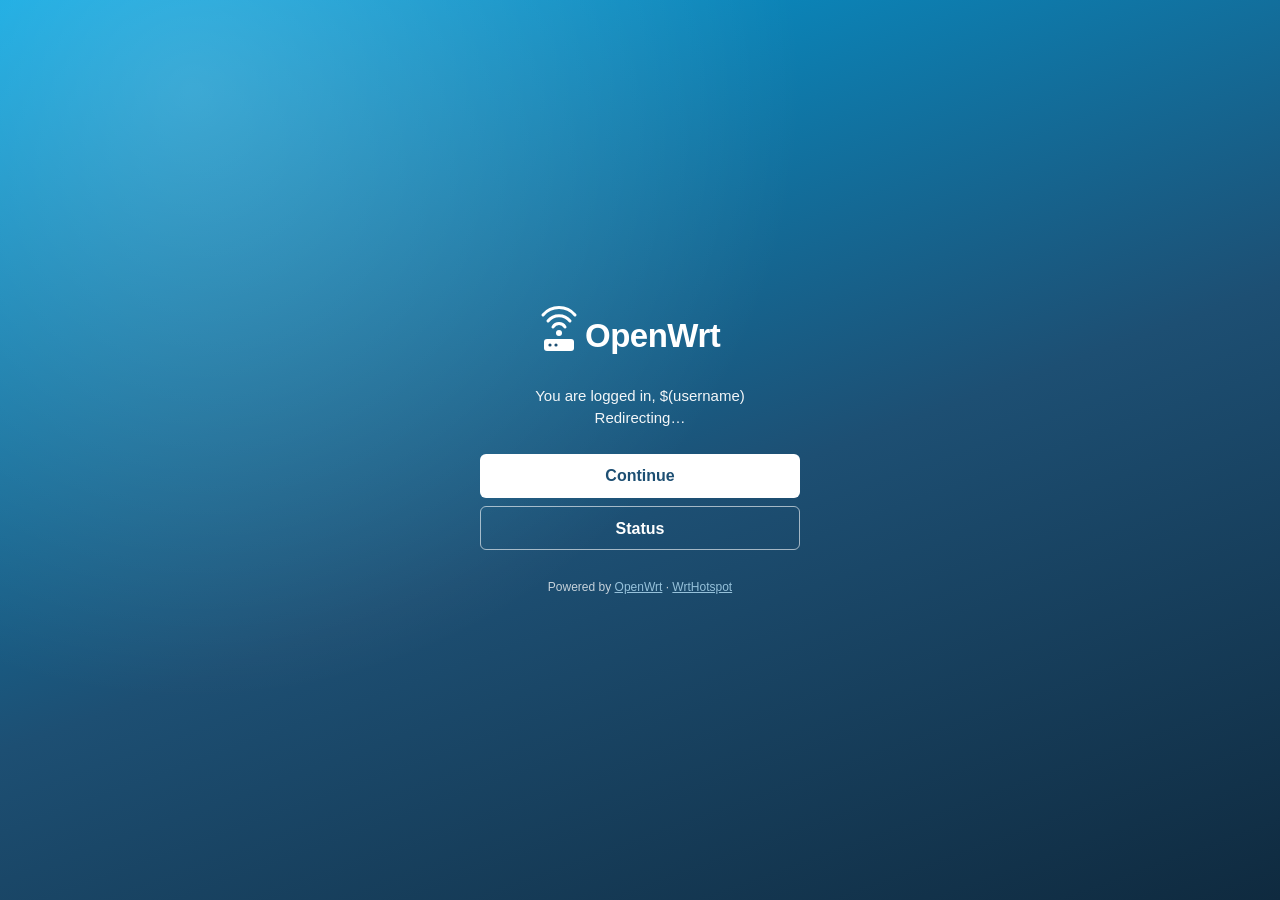
==== feed/net/wrt-hotspot/files/usr/share/wrthotspot/pages/classic/alogin.html @ c1c27a22 "Login pages: upload page sets as a zip, classic sample, MikroTik fixes LuCI gets a Login Pages view:" ====
<!doctype html>
<html lang="en">
<head>
<meta charset="utf-8">
<meta http-equiv="pragma" content="no-cache">
<meta http-equiv="expires" content="-1">
<meta name="viewport" content="width=device-width, initial-scale=1">
<meta http-equiv="refresh" content="2; url=$(link-redirect)">
<title>$(identity) - Connected</title>
<link rel="stylesheet" href="css/style.css">
</head>
<body>
<main class="main">
	<div class="wrap">
		<img class="logo" src="img/logo.svg" alt="OpenWrt">
		<p class="info">You are logged in, $(username)<br>Redirecting&hellip;</p>
		<a class="button" href="$(link-redirect)">Continue</a>
		<a class="button ghost" href="$(link-status)">Status</a>
		<p class="info bt">Powered by <a href="https://openwrt.org/">OpenWrt</a> &middot; <a href="https://github.com/usamakkhan/wrt-hotspot">WrtHotspot</a></p>
	</div>
</main>
</body>
</html>
---- feed/net/wrt-hotspot/files/usr/share/wrthotspot/pages/classic/css/style.css ----
/* WrtHotspot "classic" login pages: a full-screen gradient with a centered
   column, in the spirit of RouterOS's stock hotspot page. Themes: default,
   body.lite, body.dark. */

* { box-sizing: border-box; }

html, body {
	margin: 0;
	min-height: 100%;
	font-family: -apple-system, "Segoe UI", Roboto, Helvetica, Arial, sans-serif;
	font-size: 16px;
	color: #fff;
}

body {
	background-color: #1d4f73;
	background-image:
		radial-gradient(circle at 15% 10%, rgba(255, 255, 255, .22), rgba(255, 255, 255, 0) 45%),
		linear-gradient(160deg, #00a3e0 0%, #1d4f73 55%, #0f2a3f 100%);
	background-attachment: fixed;
}

a { color: #bfe9ff; }

.main {
	min-height: 100vh;
	display: flex;
	align-items: center;
	justify-content: center;
	padding: 24px 16px;
}

.wrap {
	width: 100%;
	max-width: 320px;
	text-align: center;
	animation: fadein .6s ease-out;
}

@keyframes fadein { from { opacity: 0; transform: translateY(8px); } to { opacity: 1; transform: none; } }

.logo {
	display: block;
	width: 210px;
	max-width: 80%;
	margin: 0 auto 28px;
}

.info {
	margin: 0 0 24px;
	line-height: 1.5;
	font-size: 15px;
	opacity: .95;
}

.info.alert {
	padding: 10px 12px;
	border-radius: 6px;
	background: rgba(220, 53, 69, .85);
	opacity: 1;
}

.info.bt {
	margin: 28px 0 0;
	font-size: 12px;
	opacity: .75;
}

label {
	position: relative;
	display: block;
	margin-bottom: 12px;
}

.ico {
	position: absolute;
	left: 14px;
	top: 50%;
	width: 16px;
	height: 16px;
	transform: translateY(-50%);
	opacity: .8;
}

input[type=text], input[type=password] {
	width: 100%;
	height: 44px;
	padding: 0 14px 0 42px;
	border: 1px solid rgba(255, 255, 255, .35);
	border-radius: 6px;
	background: rgba(255, 255, 255, .12);
	color: #fff;
	font-size: 16px;
	outline: none;
}

input[type=text]::placeholder, input[type=password]::placeholder { color: rgba(255, 255, 255, .7); }

input[type=text]:focus, input[type=password]:focus {
	border-color: #fff;
	background: rgba(255, 255, 255, .2);
}

input[type=submit], .button {
	display: block;
	width: 100%;
	height: 44px;
	margin-top: 8px;
	border: 0;
	border-radius: 6px;
	background: #fff;
	color: #1d4f73;
	font-size: 16px;
	font-weight: 600;
	line-height: 44px;
	text-decoration: none;
	cursor: pointer;
}

input[type=submit]:hover, .button:hover { background: #e6f6ff; }

.button.ghost {
	background: transparent;
	border: 1px solid rgba(255, 255, 255, .6);
	color: #fff;
}

table {
	width: 100%;
	margin: 0 0 20px;
	border-collapse: collapse;
	text-align: left;
	font-size: 14px;
}

td { padding: 7px 4px; border-bottom: 1px solid rgba(255, 255, 255, .2); }
td:first-child { opacity: .8; white-space: nowrap; }
.wrapword { word-break: break-all; }

/* Lite: light background, dark text. */
body.lite { color: #1d2b36; background: #eef3f7; }
body.lite a { color: #00749e; }
body.lite input[type=text], body.lite input[type=password] {
	color: #1d2b36; background: #fff; border-color: #c7d3dc;
}
body.lite input::placeholder { color: #7a8a96; }
body.lite .ico { filter: invert(1); }
body.lite .logo { filter: invert(.85); }
body.lite input[type=submit], body.lite .button { background: #00a3e0; color: #fff; }
body.lite .button.ghost { background: transparent; color: #00749e; border-color: #00a3e0; }
body.lite td { border-color: #d7e0e6; }

/* Dark: near-black background. */
body.dark { background: #15191d; }
body.dark input[type=submit], body.dark .button { background: #00a3e0; color: #fff; }
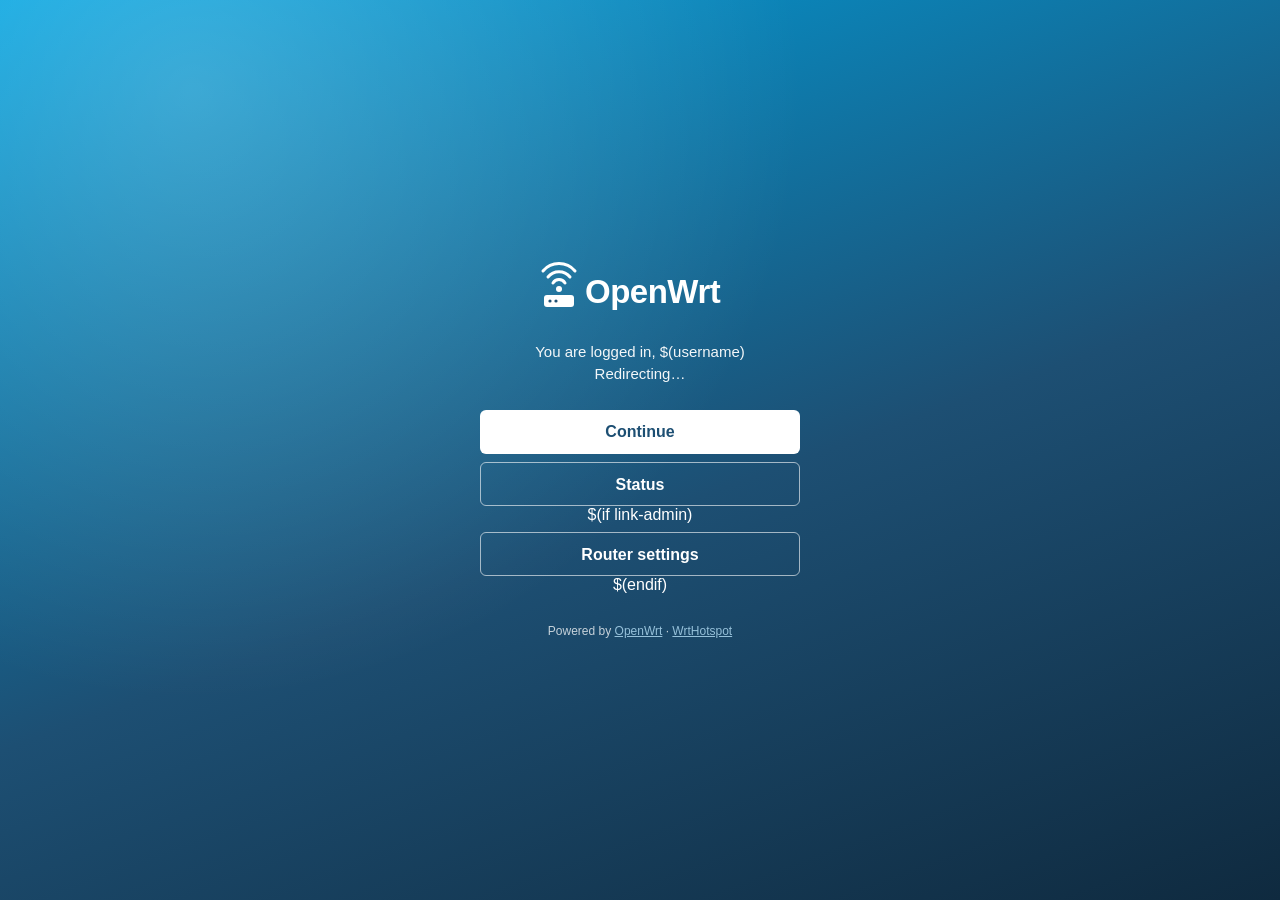
==== commit bd324267: "Add hotspot quick setup and router admin access" ====
--- a/feed/net/wrt-hotspot/files/usr/share/wrthotspot/pages/classic/alogin.html
+++ b/feed/net/wrt-hotspot/files/usr/share/wrthotspot/pages/classic/alogin.html
@@ -16,6 +16,7 @@
 		<p class="info">You are logged in, $(username)<br>Redirecting&hellip;</p>
 		<a class="button" href="$(link-redirect)">Continue</a>
 		<a class="button ghost" href="$(link-status)">Status</a>
+		$(if link-admin)<a class="button ghost" href="$(link-admin)">Router settings</a>$(endif)
 		<p class="info bt">Powered by <a href="https://openwrt.org/">OpenWrt</a> &middot; <a href="https://github.com/usamakkhan/wrt-hotspot">WrtHotspot</a></p>
 	</div>
 </main>
